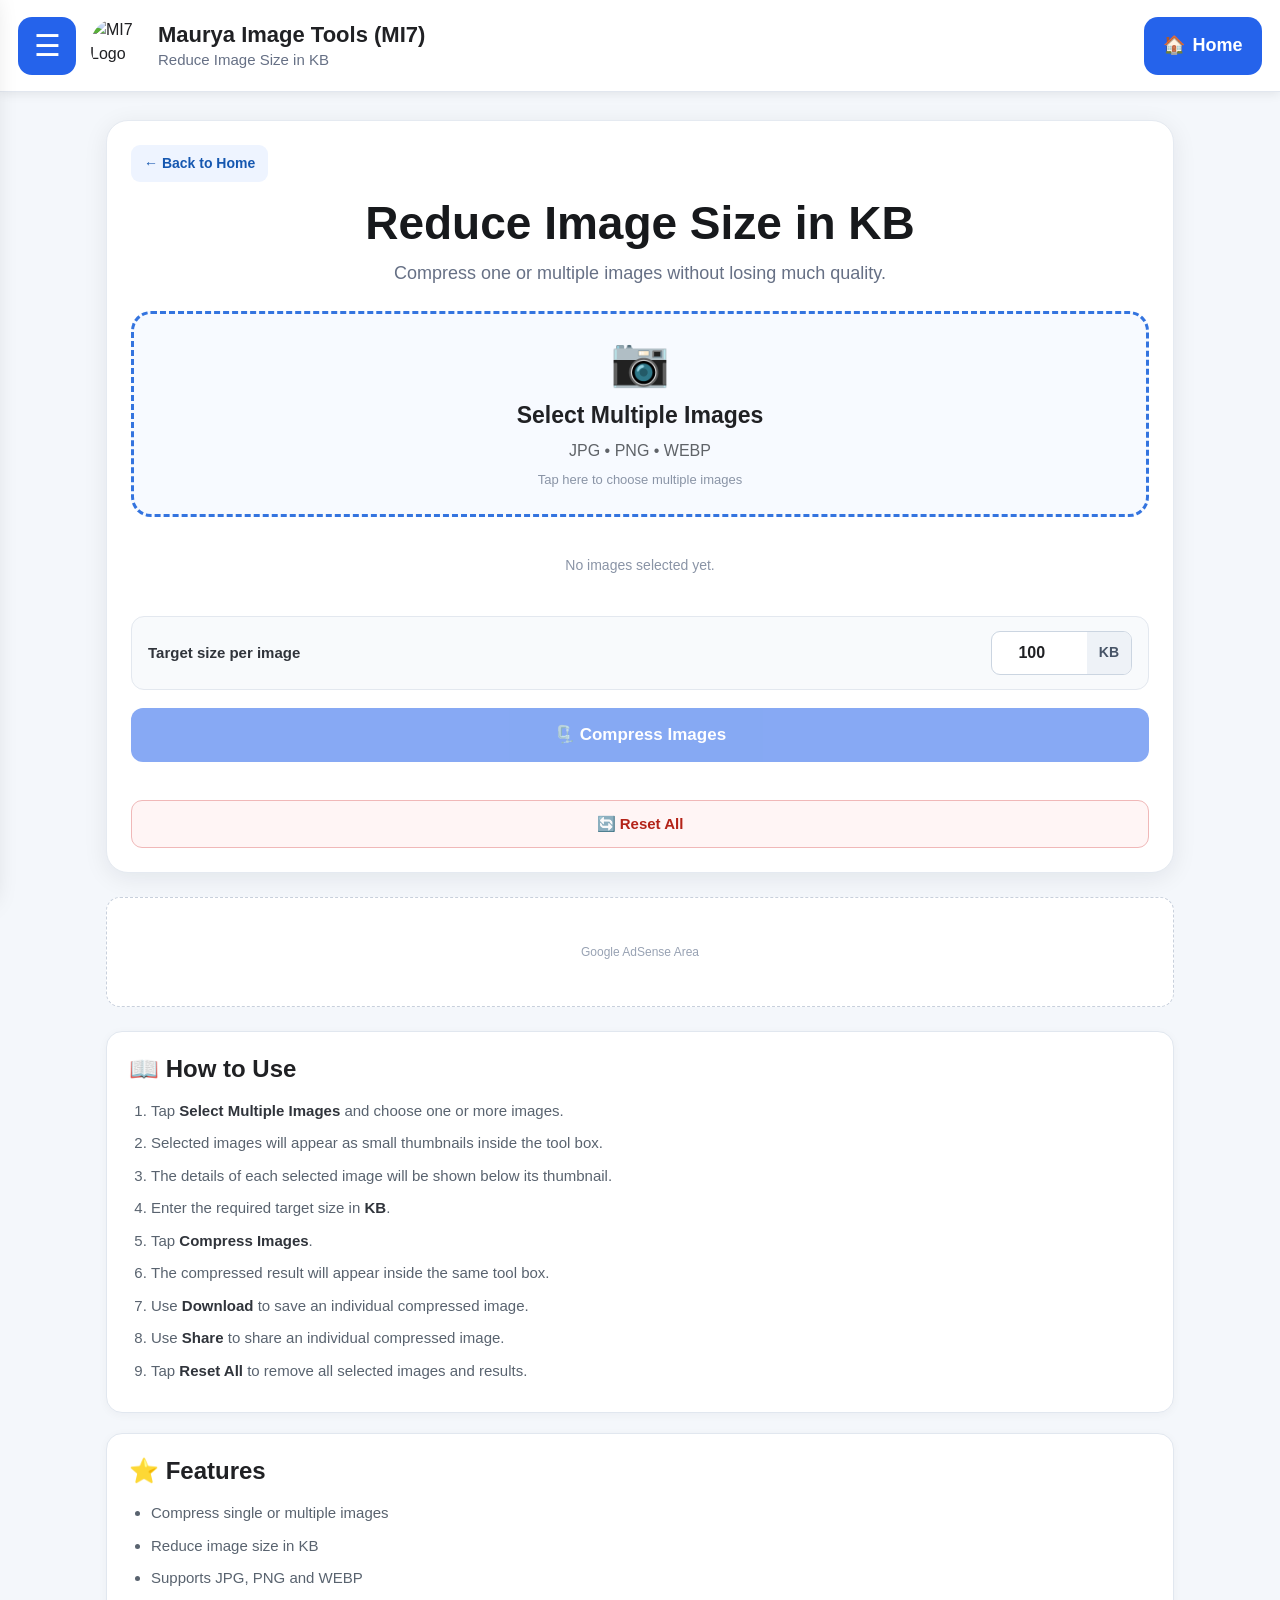
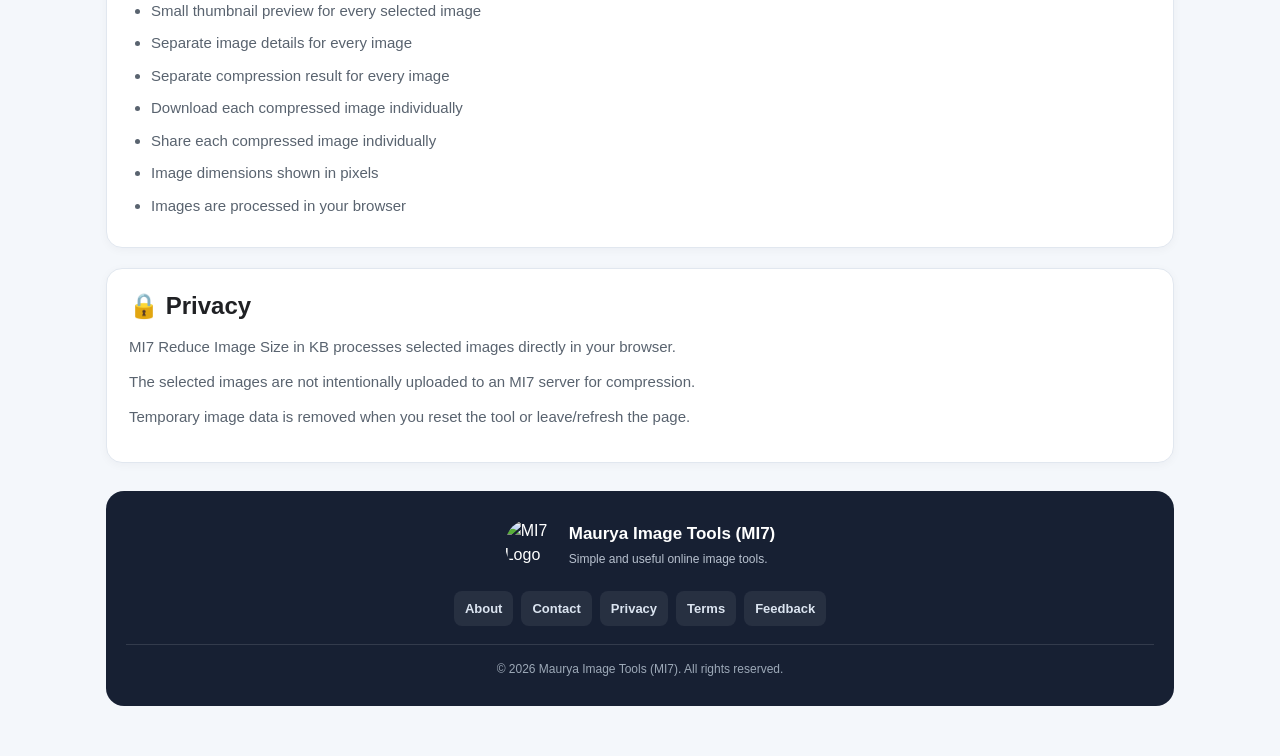
==== compress-image.html @ 83d5e071 "Update logo image source to higher resolution" ====
<!DOCTYPE html>
<html lang="en">

<head>

    <meta charset="UTF-8">

    <meta
        name="viewport"
        content="width=device-width, initial-scale=1.0"
    >

    <meta
        name="theme-color"
        content="#1565d8"
    >

    <meta
        name="description"
        content="Reduce image size in KB with Maurya Image Tools (MI7)."
    >

    <title>
        Reduce Image Size in KB | MI7 Image Tools
    </title>


    <!-- MI7 LOGO -->
    <link
        rel="icon"
        type="image/png"
        href="assets/logo/logo.512.png"
    >


    <!-- TOOL CSS -->
    <link
        rel="stylesheet"
        href="tool.css"
    >

</head>


<body>


<!-- ==========================================
     MENU OVERLAY
========================================== -->

<div
    id="overlay"
    class="mi7-overlay"
></div>



<!-- ==========================================
     HEADER
========================================== -->

<header class="mi7-header">


    <!-- MENU BUTTON -->

    <button
        id="menuBtn"
        class="mi7-menu-btn"
        type="button"
        aria-label="Open Menu"
    >
        ☰
    </button>



    <!-- MI7 LOGO + NAME -->

    <a
        href="index.html"
        class="mi7-brand"
        aria-label="MI7 Home"
    >

        <img
            src="assets/logo/logo.png"
            alt="MI7 Logo"
            class="mi7-brand-logo"
        >


        <div class="mi7-brand-text">

            <strong>
                Maurya Image Tools (MI7)
            </strong>

            <span>
                Reduce Image Size in KB
            </span>

        </div>

    </a>



    <!-- HOME BUTTON -->

    <a
        href="index.html"
        class="mi7-home-btn"
    >

        🏠
        <span>Home</span>

    </a>

</header>



<!-- ==========================================
     SIDE MENU
========================================== -->

<nav
    id="sideMenu"
    class="mi7-side-menu"
    aria-label="MI7 Tools Menu"
>


    <div class="mi7-menu-top">

        <strong>
            MI7 Tools
        </strong>


        <button
            id="closeMenu"
            type="button"
            aria-label="Close Menu"
        >

            ✕

        </button>

    </div>



    <a href="index.html">
        🏠 Home
    </a>
<a href="https://mauryahtml.github.io/maurya-QR-code-maker/">📱MI7 QR Maker</a>

    <a href="compress-image.html">
        🗜️ Reduce Image Size in KB
    </a>


    <a href="resize-image-px.html">
        📐 Resize Image in PX
    </a>


    <a href="resize-image-mm.html">
        📏 Resize Image in MM
    </a>


    <a href="resize-image-cm.html">
        📏 Resize Image in CM
    </a>


    <a href="passport-photo-maker.html">
        🪪 Passport Photo Maker
    </a>


    <a href="signature-resizer.html">
        ✍️ Signature Resizer
    </a>


    <a href="image-to-pdf.html">
        📄 Image to PDF
    </a>


    <a href="jpg-to-pdf.html">
        📄 JPG to PDF
    </a>


    <a href="pdf-to-image.html">
        🖼️ PDF to Image
    </a>


    <hr>


    <a href="about.html">
        About
    </a>


    <a href="contact.html">
        Contact
    </a>


    <a href="privacy-policy.html">
        Privacy Policy
    </a>


    <a href="terms.html">
        Terms &amp; Conditions
    </a>


    <a href="feedback.html">
        Feedback
    </a>

</nav>



<!-- ==========================================
     MAIN
========================================== -->

<main class="mi7-main">


    <!-- ======================================
         ONE AND ONLY TOOL BOX
    ======================================= -->

    <section class="mi7-tool-box">


        <!-- BACK HOME -->

        <a
            href="index.html"
            class="mi7-back"
        >

            ← Back to Home

        </a>



        <!-- TITLE -->

        <h1>
            Reduce Image Size in KB
        </h1>


        <p class="mi7-subtitle">

            Compress one or multiple images
            without losing much quality.

        </p>



        <!-- ==================================
             IMAGE SELECT BOX
        =================================== -->

        <label
            class="mi7-upload"
            for="imageInput"
        >


            <span class="mi7-upload-icon">
                📷
            </span>


            <strong>
                Select Multiple Images
            </strong>


            <span>
                JPG • PNG • WEBP
            </span>


            <small>
                Tap here to choose multiple images
            </small>



            <!-- IMPORTANT:
                 JS uses this exact ID
            -->

            <input
                id="imageInput"
                type="file"
                accept="image/jpeg,image/png,image/webp"
                multiple
            >

        </label>



        <!-- ==================================
             SMALL IMAGE THUMBNAILS
             
             1  2  3
             4  5  6
        =================================== -->

        <div
            id="imageGrid"
            class="mi7-image-grid"
        >

        </div>



        <!-- NO IMAGE MESSAGE -->

        <div
            id="emptyState"
            class="mi7-empty"
        >

            No images selected yet.

        </div>



        <!-- ==================================
             TARGET SIZE
        =================================== -->

        <div class="mi7-target-row">


            <label for="targetSize">

                Target size per image

            </label>


            <div class="mi7-target-input">


                <input
                    id="targetSize"
                    type="number"
                    min="5"
                    max="50000"
                    value="100"
                    inputmode="numeric"
                >


                <span>
                    KB
                </span>


            </div>

        </div>



        <!-- ==================================
             ONE COMPRESS BUTTON
        =================================== -->

        <button
            id="compressBtn"
            class="mi7-primary-btn"
            type="button"
        >

            🗜️ Compress Images

        </button>



        <!-- STATUS MESSAGE -->

        <div
            id="statusMessage"
            class="mi7-status"
            aria-live="polite"
        >

        </div>



        <!-- ==================================
             RESULTS
             
             Every image gets its own
             small result inside SAME
             main tool box.
        =================================== -->

        <div
            id="resultGrid"
            class="mi7-result-grid"
        >

        </div>



        <!-- ==================================
             ONE RESET BUTTON
        =================================== -->

        <button
            id="resetBtn"
            class="mi7-reset-btn"
            type="button"
        >

            🔄 Reset All

        </button>


        </section>

    <!-- ==========================================
         GOOGLE ADSENSE AREA
    =========================================== -->

    <section class="mi7-ad-section">

        <div class="mi7-ad-box">
            Google AdSense Area
        </div>

    </section>



    <!-- ==========================================
         HOW TO USE
    =========================================== -->

    <section class="mi7-info-box">

        <h2>
            📖 How to Use
        </h2>

        <ol>

            <li>
                Tap <strong>Select Multiple Images</strong>
                and choose one or more images.
            </li>

            <li>
                Selected images will appear as
                small thumbnails inside the tool box.
            </li>

            <li>
                The details of each selected image
                will be shown below its thumbnail.
            </li>

            <li>
                Enter the required target size in
                <strong>KB</strong>.
            </li>

            <li>
                Tap
                <strong>Compress Images</strong>.
            </li>

            <li>
                The compressed result will appear
                inside the same tool box.
            </li>

            <li>
                Use <strong>Download</strong> to save
                an individual compressed image.
            </li>

            <li>
                Use <strong>Share</strong> to share
                an individual compressed image.
            </li>

            <li>
                Tap <strong>Reset All</strong> to
                remove all selected images and results.
            </li>

        </ol>

    </section>



    <!-- ==========================================
         FEATURES
    =========================================== -->

    <section class="mi7-info-box">

        <h2>
            ⭐ Features
        </h2>

        <ul>

            <li>
                Compress single or multiple images
            </li>

            <li>
                Reduce image size in KB
            </li>

            <li>
                Supports JPG, PNG and WEBP
            </li>

            <li>
                Small thumbnail preview
                for every selected image
            </li>

            <li>
                Separate image details
                for every image
            </li>

            <li>
                Separate compression result
                for every image
            </li>

            <li>
                Download each compressed image
                individually
            </li>

            <li>
                Share each compressed image
                individually
            </li>

            <li>
                Image dimensions shown in pixels
            </li>

            <li>
                Images are processed in your browser
            </li>

        </ul>

    </section>



    <!-- ==========================================
         PRIVACY
    =========================================== -->

    <section class="mi7-info-box">

        <h2>
            🔒 Privacy
        </h2>

        <p>

            MI7 Reduce Image Size in KB processes
            selected images directly in your browser.

        </p>

        <p>

            The selected images are not intentionally
            uploaded to an MI7 server for compression.

        </p>

        <p>

            Temporary image data is removed when you
            reset the tool or leave/refresh the page.

        </p>

    </section>



    <!-- ==========================================
         FOOTER
    =========================================== -->

    <footer class="mi7-footer">


        <div class="mi7-footer-brand">


            <a
                href="index.html"
                class="mi7-footer-logo-link"
            >

                <img
                    src="assets/logo/logo.512.png"
                    alt="MI7 Logo"
                    class="mi7-footer-logo"
                >

            </a>


            <div>

                <strong>
                    Maurya Image Tools (MI7)
                </strong>

                <p>
                    Simple and useful online image tools.
                </p>

            </div>


        </div>



        <!-- FOOTER LINKS -->

        <nav
            class="mi7-footer-links"
            aria-label="Footer Navigation"
        >          
                 
          

            <a href="about.html">
                About
            </a>

            <a href="contact.html">
                Contact
            </a>

            <a href="privacy-policy.html">
                Privacy
            </a>

            <a href="terms.html">
                Terms
            </a>

            <a href="feedback.html">
                Feedback
            </a>

        </nav>



        <div class="mi7-footer-copy">

            © 2026 Maurya Image Tools (MI7).
            All rights reserved.

        </div>


    </footer>


</main>



<!-- ==========================================
     TOAST MESSAGE
=========================================== -->

<div
    id="toast"
    class="mi7-toast"
    role="status"
    aria-live="polite"
>
</div>



<!-- ==========================================
     JAVASCRIPT
     
     IMPORTANT:
     New JS file will be connected here.
=========================================== -->

<script
    src="compress.js"
    defer
></script>



</body>

    </html>
---- tool.css ----
/* =========================================================
   MI7 REDUCE IMAGE SIZE IN KB
   TOOL.CSS — V6 FINAL
   PART 1
========================================================= */


/* =========================================================
   GLOBAL RESET
========================================================= */

* {
    box-sizing: border-box;
    margin: 0;
    padding: 0;
}


html {
    scroll-behavior: smooth;
}


body {
    font-family:
        Arial,
        Helvetica,
        sans-serif;

    background: #f4f7fb;

    color: #202124;

    line-height: 1.5;

    min-height: 100vh;

    overflow-x: hidden;
}


button,
input {
    font: inherit;
}


button {
    cursor: pointer;
}


a {
    text-decoration: none;
    color: inherit;
}


/* =========================================================
   MI7 HEADER
========================================================= */

.mi7-header {

    width: 100%;

    min-height: 92px;

    background: #ffffff;

    display: flex;

    align-items: center;

    gap: 14px;

    padding: 12px 18px;

    border-bottom:
        1px solid #e2e7ef;

    box-shadow:
        0 2px 10px rgba(0, 0, 0, 0.08);

    position: sticky;

    top: 0;

    z-index: 1000;
}


/* =========================================================
   MENU BUTTON
========================================================= */

.mi7-menu-btn {

    width: 58px;

    height: 58px;

    flex: 0 0 58px;

    border: none;

    border-radius: 14px;

    background: #2563eb;

    color: #ffffff;

    font-size: 30px;

    line-height: 1;

    display: flex;

    align-items: center;

    justify-content: center;

    transition:
        transform 0.2s ease,
        background 0.2s ease;
}


.mi7-menu-btn:active {

    transform: scale(0.94);

}


.mi7-menu-btn:hover {

    background: #1d4ed8;

}


/* =========================================================
   BRAND
========================================================= */

.mi7-brand {

    min-width: 0;

    flex: 1;

    display: flex;

    align-items: center;

    gap: 12px;

}


.mi7-brand-logo {

    width: 56px;

    height: 56px;

    flex: 0 0 56px;

    object-fit: contain;

    border-radius: 50%;

    display: block;
}


.mi7-brand-text {

    min-width: 0;

    display: flex;

    flex-direction: column;

    justify-content: center;
}


.mi7-brand-text strong {

    font-size: 22px;

    line-height: 1.15;

    color: #202124;

    white-space: nowrap;

    overflow: hidden;

    text-overflow: ellipsis;
}


.mi7-brand-text span {

    margin-top: 4px;

    font-size: 15px;

    line-height: 1.2;

    color: #667085;

    white-space: nowrap;

    overflow: hidden;

    text-overflow: ellipsis;
}


/* =========================================================
   HOME BUTTON
========================================================= */

.mi7-home-btn {

    min-width: 118px;

    min-height: 58px;

    padding: 8px 16px;

    border-radius: 14px;

    background: #2563eb;

    color: #ffffff;

    display: flex;

    align-items: center;

    justify-content: center;

    gap: 7px;

    font-size: 18px;

    font-weight: 700;

    transition:
        background 0.2s ease,
        transform 0.2s ease;
}


.mi7-home-btn:hover {

    background: #1d4ed8;

}


.mi7-home-btn:active {

    transform: scale(0.96);

}


/* =========================================================
   SIDE MENU
========================================================= */

.mi7-side-menu {

    position: fixed;

    top: 0;

    left: 0;

    width: min(320px, 86vw);

    height: 100vh;

    background: #ffffff;

    box-shadow:
        6px 0 25px rgba(0, 0, 0, 0.18);

    z-index: 1200;

    transform: translateX(-105%);

    transition:
        transform 0.28s ease;

    overflow-y: auto;

    padding-bottom: 25px;
}


.mi7-side-menu.active {

    transform: translateX(0);

}


/* =========================================================
   MENU TOP
========================================================= */

.mi7-menu-top {

    min-height: 78px;

    padding: 16px 18px;

    background: #2563eb;

    color: #ffffff;

    display: flex;

    align-items: center;

    justify-content: space-between;

    position: sticky;

    top: 0;

    z-index: 2;
}


.mi7-menu-top strong {

    font-size: 21px;
}


.mi7-menu-top button {

    width: 42px;

    height: 42px;

    border: none;

    border-radius: 10px;

    background: rgba(255, 255, 255, 0.18);

    color: #ffffff;

    font-size: 22px;

    display: flex;

    align-items: center;

    justify-content: center;
}


/* =========================================================
   MENU LINKS
========================================================= */

.mi7-side-menu > a {

    display: flex;

    align-items: center;

    min-height: 52px;

    margin: 7px 12px;

    padding: 12px 14px;

    border-radius: 10px;

    background: #f5f7fa;

    color: #202124;

    font-size: 15px;

    font-weight: 600;

    transition:
        background 0.2s ease,
        color 0.2s ease;
}


.mi7-side-menu > a:hover {

    background: #e8f0fe;

    color: #1557b0;

}


.mi7-side-menu hr {

    border: 0;

    border-top:
        1px solid #e5e7eb;

    margin: 15px 16px;
}


/* =========================================================
   MENU OVERLAY
========================================================= */

.mi7-overlay {

    position: fixed;

    inset: 0;

    background:
        rgba(0, 0, 0, 0.45);

    opacity: 0;

    visibility: hidden;

    transition:
        opacity 0.25s ease;

    z-index: 1100;
}


.mi7-overlay.active {

    opacity: 1;

    visibility: visible;
}


/* =========================================================
   MAIN PAGE
========================================================= */

.mi7-main {

    width: 100%;

    max-width: 1100px;

    margin: 0 auto;

    padding: 28px 16px 50px;
}


/* =========================================================
   ONE MAIN TOOL BOX
========================================================= */

.mi7-tool-box {

    width: 100%;

    background: #ffffff;

    border-radius: 22px;

    padding: 24px;

    box-shadow:
        0 5px 24px rgba(15, 23, 42, 0.08);

    border:
        1px solid #e5eaf1;
}


/* =========================================================
   BACK BUTTON
========================================================= */

.mi7-back {

    display: inline-flex;

    align-items: center;

    gap: 6px;

    margin-bottom: 15px;

    padding: 8px 13px;

    border-radius: 9px;

    background: #eef4ff;

    color: #1557b0;

    font-size: 14px;

    font-weight: 700;
}


.mi7-back:hover {

    background: #dce9ff;

}


/* =========================================================
   TOOL TITLE
========================================================= */

.mi7-tool-box h1 {

    font-size: clamp(
        30px,
        5vw,
        46px
    );

    line-height: 1.15;

    text-align: center;

    color: #17191c;

    margin-bottom: 10px;
}


.mi7-subtitle {

    max-width: 680px;

    margin: 0 auto 24px;

    text-align: center;

    color: #667085;

    font-size: 18px;

    line-height: 1.5;
}


/* =========================================================
   UPLOAD BOX
========================================================= */

.mi7-upload {

    width: 100%;

    min-height: 190px;

    border:
        3px dashed #3474df;

    border-radius: 20px;

    background: #f7faff;

    display: flex;

    flex-direction: column;

    align-items: center;

    justify-content: center;

    gap: 7px;

    padding: 24px;

    text-align: center;

    cursor: pointer;

    transition:
        background 0.2s ease,
        border-color 0.2s ease;
}


.mi7-upload:hover {

    background: #eef5ff;

    border-color: #1557b0;

}


.mi7-upload-icon {

    font-size: 48px;

    line-height: 1;

    margin-bottom: 5px;
}


.mi7-upload strong {

    font-size: 23px;

    color: #202124;
}


.mi7-upload > span:not(.mi7-upload-icon) {

    color: #5f6368;

    font-size: 16px;
}


.mi7-upload small {

    color: #8a94a6;

    font-size: 13px;
}


/* HIDE REAL FILE INPUT */

.mi7-upload input[type="file"] {

    display: none;
}


/* =========================================================
   EMPTY STATE
========================================================= */

.mi7-empty {

    text-align: center;

    color: #8a94a6;

    font-size: 14px;

    padding: 18px 5px;

}


.mi7-empty.hidden {

    display: none;
}


/* =========================================================
   IMAGE GRID
========================================================= */

.mi7-image-grid {

    width: 100%;

    display: grid;

    grid-template-columns:
        repeat(3, minmax(0, 1fr));

    gap: 12px;

    margin-top: 20px;
}


/* =========================================================
   IMAGE ITEM
========================================================= */

.mi7-image-item {

    min-width: 0;

    background: #f8fafc;

    border:
        1px solid #e1e7ef;

    border-radius: 14px;

    padding: 8px;

    overflow: hidden;
}


.mi7-thumb-wrap {

    width: 100%;

    aspect-ratio: 1 / 1;

    border-radius: 10px;

    overflow: hidden;

    background: #eef1f5;

    display: flex;

    align-items: center;

    justify-content: center;
}


.mi7-thumb {

    width: 100%;

    height: 100%;

    object-fit: contain;

    display: block;
}


.mi7-image-name {

    margin-top: 7px;

    font-size: 12px;

    font-weight: 700;

    color: #30343b;

    white-space: nowrap;

    overflow: hidden;

    text-overflow: ellipsis;
}


/* =========================================================
   IMAGE DETAILS
========================================================= */

.mi7-image-details {

    margin-top: 5px;

    font-size: 11px;

    line-height: 1.45;

    color: #667085;
}


.mi7-image-details strong {

    color: #30343b;
}


/* =========================================================
   IMAGE REMOVE BUTTON
========================================================= */

.mi7-remove-image {

    width: 100%;

    margin-top: 7px;

    padding: 6px;

    border: none;

    border-radius: 8px;

    background: #fee2e2;

    color: #b42318;

    font-size: 12px;

    font-weight: 700;
}


.mi7-remove-image:hover {

    background: #fecaca;

   }

/* =========================================================
   MI7 REDUCE IMAGE SIZE IN KB
   TOOL.CSS — V6 FINAL
   PART 2
========================================================= */


/* =========================================================
   TARGET SIZE
========================================================= */

.mi7-target-row {

    width: 100%;

    margin-top: 22px;

    display: flex;

    align-items: center;

    justify-content: space-between;

    gap: 15px;

    padding: 14px 16px;

    border: 1px solid #e3e8ef;

    border-radius: 13px;

    background: #f8fafc;
}


.mi7-target-row label {

    font-size: 15px;

    font-weight: 700;

    color: #30343b;
}


.mi7-target-input {

    display: flex;

    align-items: center;

    overflow: hidden;

    border: 1px solid #cbd5e1;

    border-radius: 9px;

    background: #ffffff;
}


.mi7-target-input input {

    width: 95px;

    height: 42px;

    padding: 8px 10px;

    border: none;

    outline: none;

    text-align: center;

    font-weight: 700;

    color: #202124;

    background: transparent;
}


.mi7-target-input span {

    padding: 0 12px;

    height: 42px;

    display: flex;

    align-items: center;

    background: #eef2f7;

    color: #475467;

    font-size: 14px;

    font-weight: 700;
}


/* =========================================================
   ONE COMPRESS BUTTON
========================================================= */

.mi7-primary-btn {

    width: 100%;

    min-height: 54px;

    margin-top: 18px;

    padding: 12px 18px;

    border: none;

    border-radius: 12px;

    background: #2563eb;

    color: #ffffff;

    font-size: 17px;

    font-weight: 800;

    display: flex;

    align-items: center;

    justify-content: center;

    gap: 8px;

    box-shadow:
        0 4px 12px rgba(37, 99, 235, 0.22);

    transition:
        background 0.2s ease,
        transform 0.15s ease;
}


.mi7-primary-btn:hover {

    background: #1d4ed8;

}


.mi7-primary-btn:active {

    transform: scale(0.985);

}


.mi7-primary-btn:disabled {

    opacity: 0.55;

    cursor: not-allowed;

    box-shadow: none;
}


/* =========================================================
   STATUS MESSAGE
========================================================= */

.mi7-status {

    width: 100%;

    min-height: 0;

    margin-top: 12px;

    text-align: center;

    font-size: 14px;

    font-weight: 700;

    color: #475467;
}


.mi7-status.success {

    padding: 10px 12px;

    border-radius: 10px;

    background: #ecfdf3;

    color: #067647;
}


.mi7-status.error {

    padding: 10px 12px;

    border-radius: 10px;

    background: #fef3f2;

    color: #b42318;
}


.mi7-status.loading {

    padding: 10px 12px;

    border-radius: 10px;

    background: #eff6ff;

    color: #175cd3;
}


/* =========================================================
   RESULT GRID
========================================================= */

.mi7-result-grid {

    width: 100%;

    display: grid;

    grid-template-columns:
        repeat(3, minmax(0, 1fr));

    gap: 12px;

    margin-top: 18px;
}


/* =========================================================
   RESULT ITEM
========================================================= */

.mi7-result-item {

    min-width: 0;

    padding: 9px;

    border:
        1px solid #dce3ec;

    border-radius: 14px;

    background: #ffffff;

    box-shadow:
        0 2px 8px rgba(15, 23, 42, 0.05);
}


/* =========================================================
   RESULT PREVIEW
========================================================= */

.mi7-result-preview {

    width: 100%;

    aspect-ratio: 1 / 1;

    overflow: hidden;

    border-radius: 10px;

    background: #f1f3f6;

    display: flex;

    align-items: center;

    justify-content: center;
}


.mi7-result-preview img {

    width: 100%;

    height: 100%;

    object-fit: contain;

    display: block;
}


/* =========================================================
   RESULT FILE NAME
========================================================= */

.mi7-result-name {

    margin-top: 7px;

    font-size: 12px;

    font-weight: 700;

    color: #30343b;

    white-space: nowrap;

    overflow: hidden;

    text-overflow: ellipsis;
}


/* =========================================================
   RESULT DETAILS
========================================================= */

.mi7-result-details {

    margin-top: 6px;

    padding: 7px;

    border-radius: 8px;

    background: #f8fafc;

    font-size: 11px;

    line-height: 1.55;

    color: #667085;
}


.mi7-result-details strong {

    color: #1f2937;
}


/* =========================================================
   RESULT SAVED BADGE
========================================================= */

.mi7-saved {

    display: inline-flex;

    margin-top: 7px;

    padding: 4px 7px;

    border-radius: 999px;

    background: #dcfce7;

    color: #166534;

    font-size: 10px;

    font-weight: 800;
}


/* =========================================================
   RESULT ACTIONS
========================================================= */

.mi7-result-actions {

    display: grid;

    grid-template-columns:
        1fr 1fr;

    gap: 7px;

    margin-top: 9px;
}


.mi7-download-btn,
.mi7-share-btn {

    min-height: 38px;

    padding: 7px 5px;

    border: none;

    border-radius: 8px;

    font-size: 12px;

    font-weight: 800;

    display: flex;

    align-items: center;

    justify-content: center;

    gap: 4px;
}


.mi7-download-btn {

    background: #2563eb;

    color: #ffffff;
}


.mi7-download-btn:hover {

    background: #1d4ed8;

}


.mi7-share-btn {

    background: #e8f0fe;

    color: #1557b0;
}


.mi7-share-btn:hover {

    background: #d9e6ff;

}


/* =========================================================
   RESET ALL
========================================================= */

.mi7-reset-btn {

    width: 100%;

    min-height: 48px;

    margin-top: 20px;

    padding: 10px 16px;

    border:
        1px solid #f0b8b8;

    border-radius: 11px;

    background: #fff5f5;

    color: #b42318;

    font-size: 15px;

    font-weight: 800;

    display: flex;

    align-items: center;

    justify-content: center;

    gap: 7px;

    transition:
        background 0.2s ease,
        transform 0.15s ease;
}


.mi7-reset-btn:hover {

    background: #fee4e2;

}


.mi7-reset-btn:active {

    transform: scale(0.985);

}


/* =========================================================
   ADS SECTION
========================================================= */

.mi7-ad-section {

    width: 100%;

    margin-top: 24px;

    margin-bottom: 24px;
}


.mi7-ad-box {

    width: 100%;

    min-height: 110px;

    border:
        1px dashed #c8d0dc;

    border-radius: 14px;

    background: #ffffff;

    display: flex;

    align-items: center;

    justify-content: center;

    color: #98a2b3;

    font-size: 12px;

    text-align: center;
}


/* =========================================================
   INFO BOXES
========================================================= */

.mi7-info-box {

    width: 100%;

    margin-top: 20px;

    padding: 22px;

    border:
        1px solid #e1e7ef;

    border-radius: 16px;

    background: #ffffff;

    box-shadow:
        0 2px 10px rgba(15, 23, 42, 0.04);
}


.mi7-info-box h2 {

    margin-bottom: 14px;

    font-size: 24px;

    line-height: 1.25;

    color: #202124;
}


.mi7-info-box p {

    margin-bottom: 10px;

    color: #59636f;

    font-size: 15px;

    line-height: 1.65;
}


.mi7-info-box ol,
.mi7-info-box ul {

    padding-left: 22px;

    color: #59636f;

    font-size: 15px;

    line-height: 1.7;
}


.mi7-info-box li {

    margin-bottom: 7px;
}


.mi7-info-box strong {

    color: #30343b;
}


/* =========================================================
   FOOTER
========================================================= */

.mi7-footer {

    width: 100%;

    margin-top: 28px;

    padding: 28px 20px;

    border-radius: 18px;

    background: #172033;

    color: #ffffff;

    text-align: center;
}


/* =========================================================
   FOOTER BRAND
========================================================= */

.mi7-footer-brand {

    display: flex;

    align-items: center;

    justify-content: center;

    gap: 12px;

    text-align: left;
}


.mi7-footer-logo {

    width: 52px;

    height: 52px;

    object-fit: contain;

    border-radius: 50%;

    display: block;
}


.mi7-footer-brand strong {

    font-size: 17px;
}


.mi7-footer-brand p {

    margin-top: 3px;

    color: #b8c1cf;

    font-size: 12px;
}


/* =========================================================
   FOOTER LINKS
========================================================= */

.mi7-footer-links {

    margin-top: 20px;

    display: flex;

    flex-wrap: wrap;

    align-items: center;

    justify-content: center;

    gap: 8px;
}


.mi7-footer-links a {

    padding: 8px 11px;

    border-radius: 8px;

    color: #dbe4f0;

    background: rgba(
        255,
        255,
        255,
        0.07
    );

    font-size: 13px;

    font-weight: 600;
}


.mi7-footer-links a:hover {

    background: rgba(
        255,
        255,
        255,
        0.14
    );

    color: #ffffff;
}


/* =========================================================
   COPYRIGHT
========================================================= */

.mi7-footer-copy {

    margin-top: 18px;

    padding-top: 15px;

    border-top:
        1px solid rgba(
            255,
            255,
            255,
            0.12
        );

    color: #9da9b8;

    font-size: 12px;
}


/* =========================================================
   TOAST
========================================================= */

.mi7-toast {

    position: fixed;

    left: 50%;

    bottom: 22px;

    z-index: 3000;

    max-width: min(
        90vw,
        420px
    );

    padding: 11px 16px;

    border-radius: 10px;

    background: #172033;

    color: #ffffff;

    font-size: 14px;

    font-weight: 700;

    text-align: center;

    box-shadow:
        0 8px 25px rgba(
            0,
            0,
            0,
            0.22
        );

    opacity: 0;

    visibility: hidden;

    transform:
        translate(-50%, 15px);

    transition:
        opacity 0.2s ease,
        transform 0.2s ease,
        visibility 0.2s ease;
}


.mi7-toast.show {

    opacity: 1;

    visibility: visible;

    transform:
        translate(-50%, 0);

}


/* =========================================================
   MOBILE — 768px
========================================================= */

@media (max-width: 768px) {


    .mi7-header {

        min-height: 76px;

        padding: 9px 10px;

        gap: 9px;

    }


    .mi7-menu-btn {

        width: 48px;

        height: 48px;

        flex-basis: 48px;

        border-radius: 11px;

        font-size: 25px;

    }


    .mi7-brand {

        gap: 8px;

    }


    .mi7-brand-logo {

        width: 44px;

        height: 44px;

        flex-basis: 44px;

    }


    .mi7-brand-text strong {

        font-size: 15px;

    }


    .mi7-brand-text span {

        font-size: 11px;

    }


    .mi7-home-btn {

        min-width: 48px;

        width: 48px;

        min-height: 48px;

        padding: 0;

        border-radius: 11px;

        font-size: 20px;

    }


    .mi7-home-btn span {

        display: none;

    }


    .mi7-main {

        padding:
            16px 10px 35px;

    }


    .mi7-tool-box {

        padding: 16px;

        border-radius: 17px;

    }


    .mi7-tool-box h1 {

        font-size: 28px;

    }


    .mi7-subtitle {

        font-size: 14px;

        margin-bottom: 18px;

    }


    .mi7-upload {

        min-height: 155px;

        padding: 18px;

    }


    .mi7-upload-icon {

        font-size: 38px;

    }


    .mi7-upload strong {

        font-size: 18px;

    }


    .mi7-image-grid {

        gap: 8px;

    }


    .mi7-result-grid {

        gap: 8px;

    }


    .mi7-target-row {

        flex-direction: column;

        align-items: stretch;

    }


    .mi7-target-input {

        width: 100%;

    }


    .mi7-target-input input {

        width: 100%;

        flex: 1;

    }


    .mi7-info-box {

        padding: 17px;

    }


    .mi7-info-box h2 {

        font-size: 21px;

    }


    .mi7-footer {

        padding: 23px 14px;

        border-radius: 14px;

    }

}


/* =========================================================
   SMALL MOBILE — 480px
========================================================= */

@media (max-width: 480px) {


    .mi7-brand-text span {

        display: none;

    }


    .mi7-brand-text strong {

        font-size: 14px;

    }


    .mi7-image-grid {

        grid-template-columns:
            repeat(3, minmax(0, 1fr));

    }


    .mi7-result-grid {

        grid-template-columns:
            repeat(2, minmax(0, 1fr));

    }


    .mi7-image-name {

        font-size: 10px;

    }


    .mi7-image-details {

        font-size: 9px;

    }


    .mi7-result-name {

        font-size: 10px;

    }


    .mi7-result-details {

        font-size: 9px;

    }


    .mi7-download-btn,
    .mi7-share-btn {

        font-size: 10px;

        min-height: 34px;

    }


    .mi7-primary-btn {

        font-size: 15px;

    }

}


/* =========================================================
   END TOOL.CSS PART 2
========================================================= */
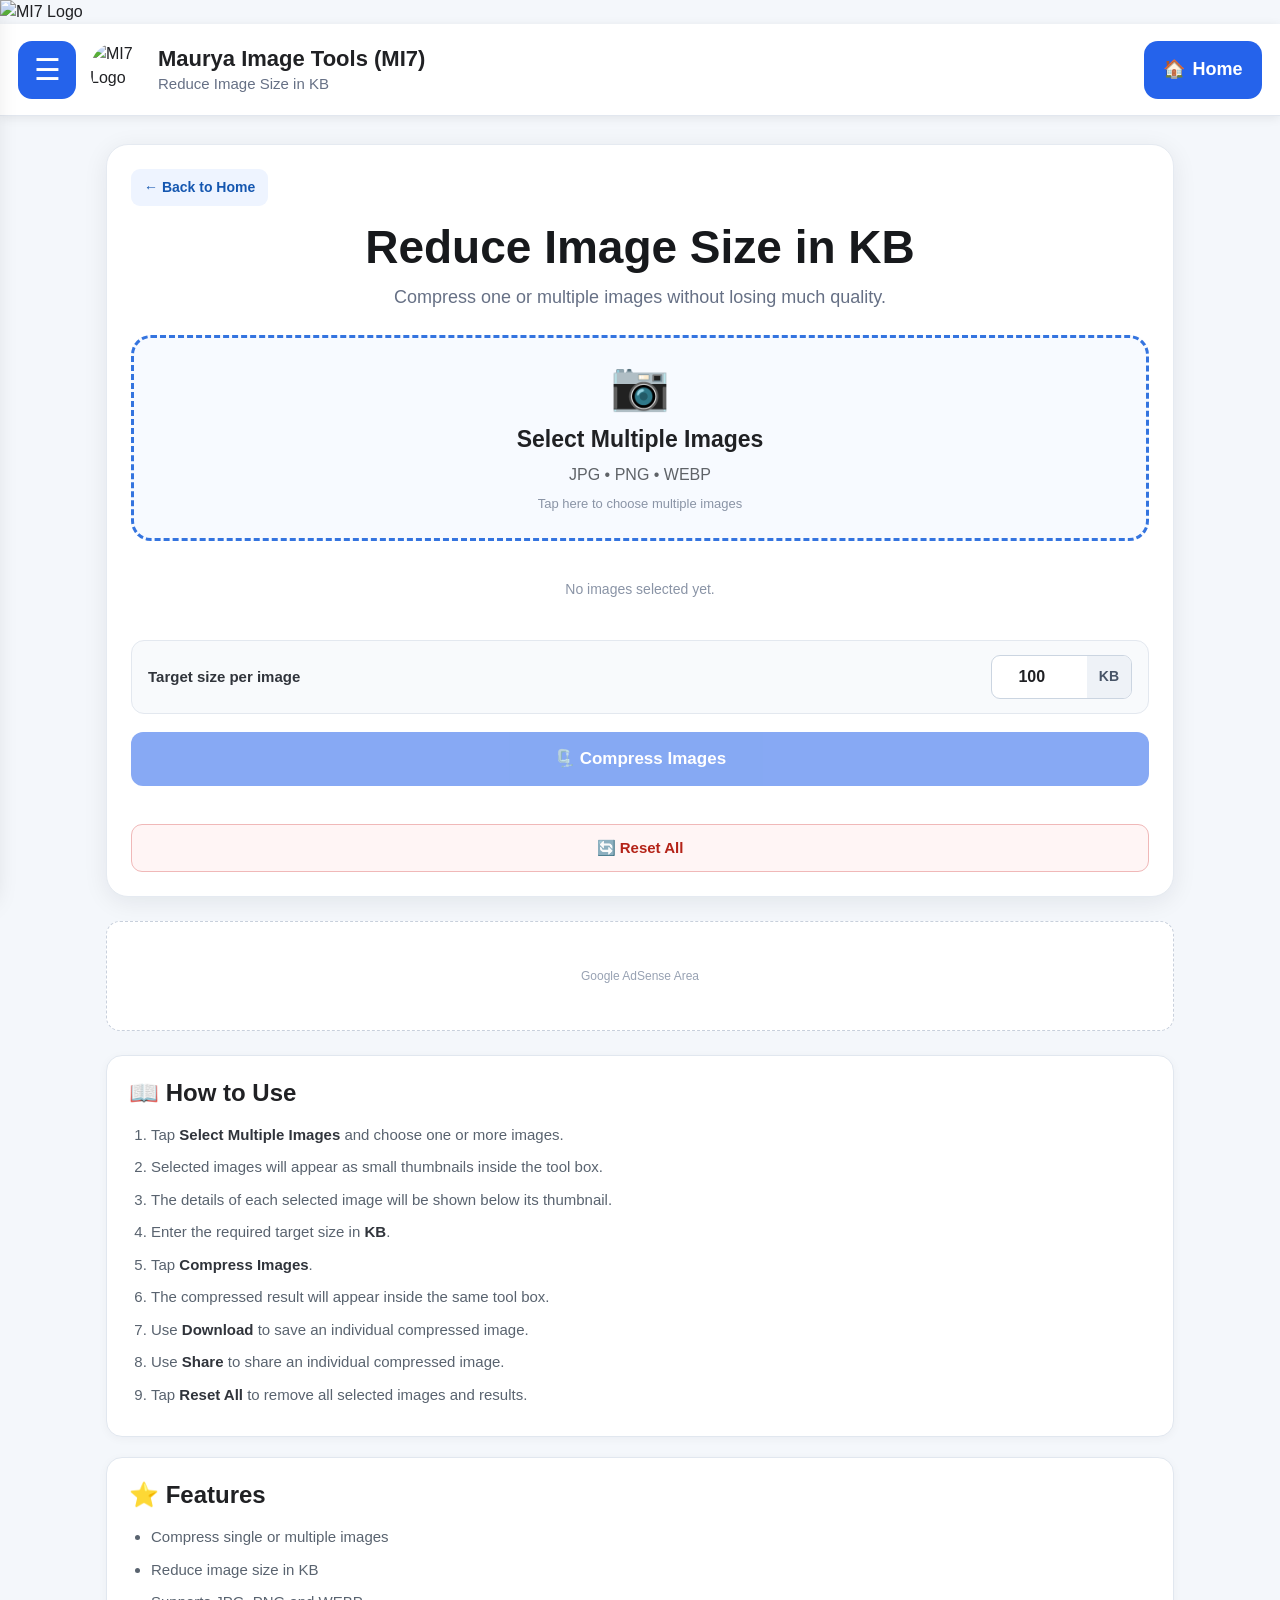
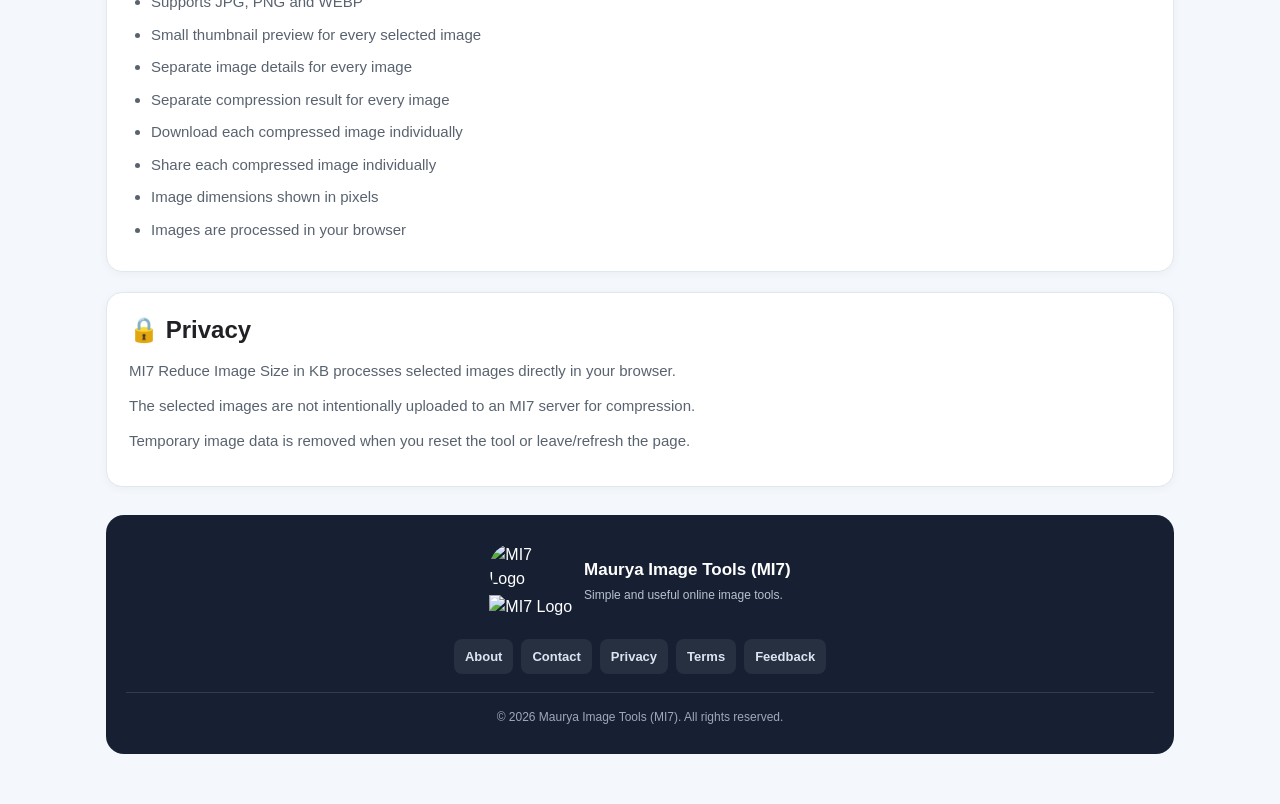
==== commit 9e49d93e: "Replace logo link with image tag in HTML" ====
--- a/compress-image.html
+++ b/compress-image.html
@@ -31,7 +31,7 @@
         type="image/png"
         href="assets/logo/logo.512.png"
     >
-
+<img src="assets/logo.512.png" alt="MI7 Logo">
 
     <!-- TOOL CSS -->
     <link
@@ -649,7 +649,7 @@
                     alt="MI7 Logo"
                     class="mi7-footer-logo"
                 >
-
+<img src="assets/logo-512.png" alt="MI7 Logo">
             </a>
 
 
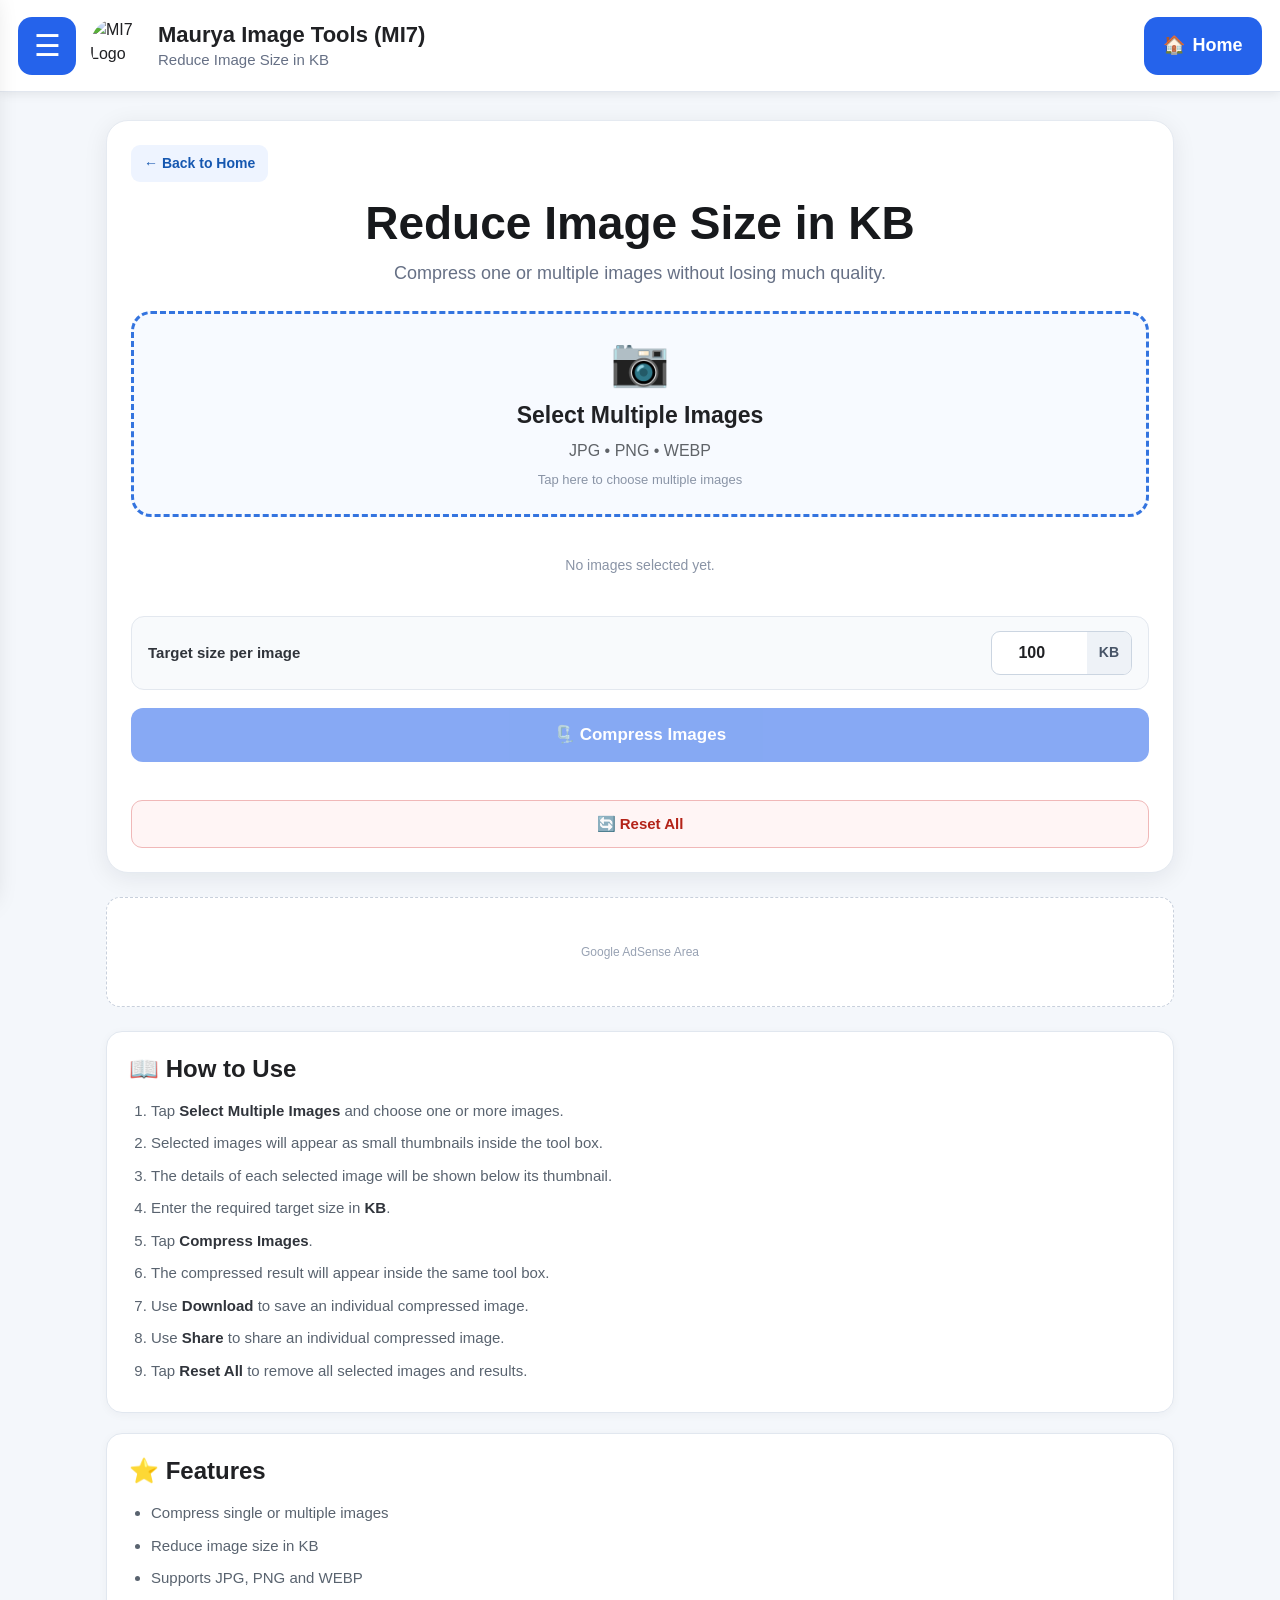
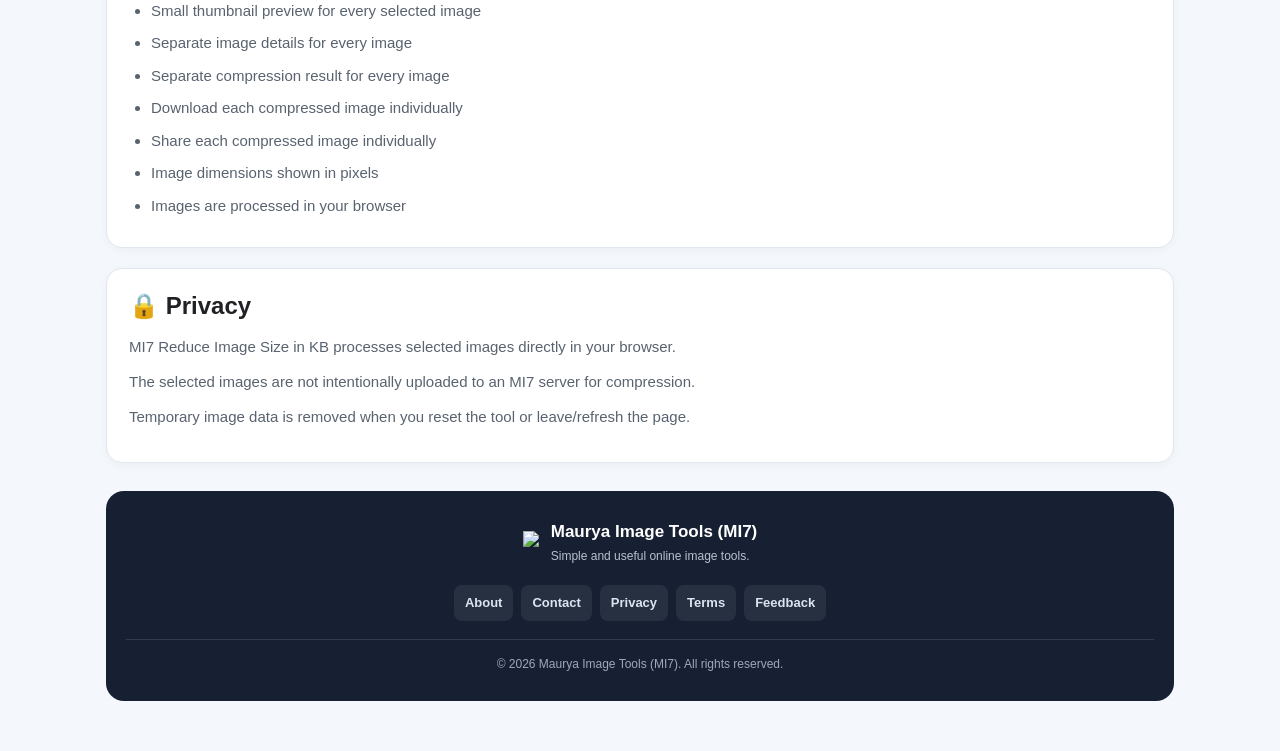
==== commit 3146e084: "Fix image type and update logo references Updated logo image references in the HTML file." ====
--- a/compress-image.html
+++ b/compress-image.html
@@ -28,10 +28,10 @@
     <!-- MI7 LOGO -->
     <link
         rel="icon"
-        type="image/png"
+        type="png"
         href="assets/logo/logo.512.png"
     >
-<img src="assets/logo.512.png" alt="MI7 Logo">
+
 
     <!-- TOOL CSS -->
     <link
@@ -642,14 +642,8 @@
             <a
                 href="index.html"
                 class="mi7-footer-logo-link"
-            >
-
-                <img
-                    src="assets/logo/logo.512.png"
-                    alt="MI7 Logo"
-                    class="mi7-footer-logo"
-                >
-<img src="assets/logo-512.png" alt="MI7 Logo">
+          >                             
+<img src="assets/logo-512.png">
             </a>
 
 
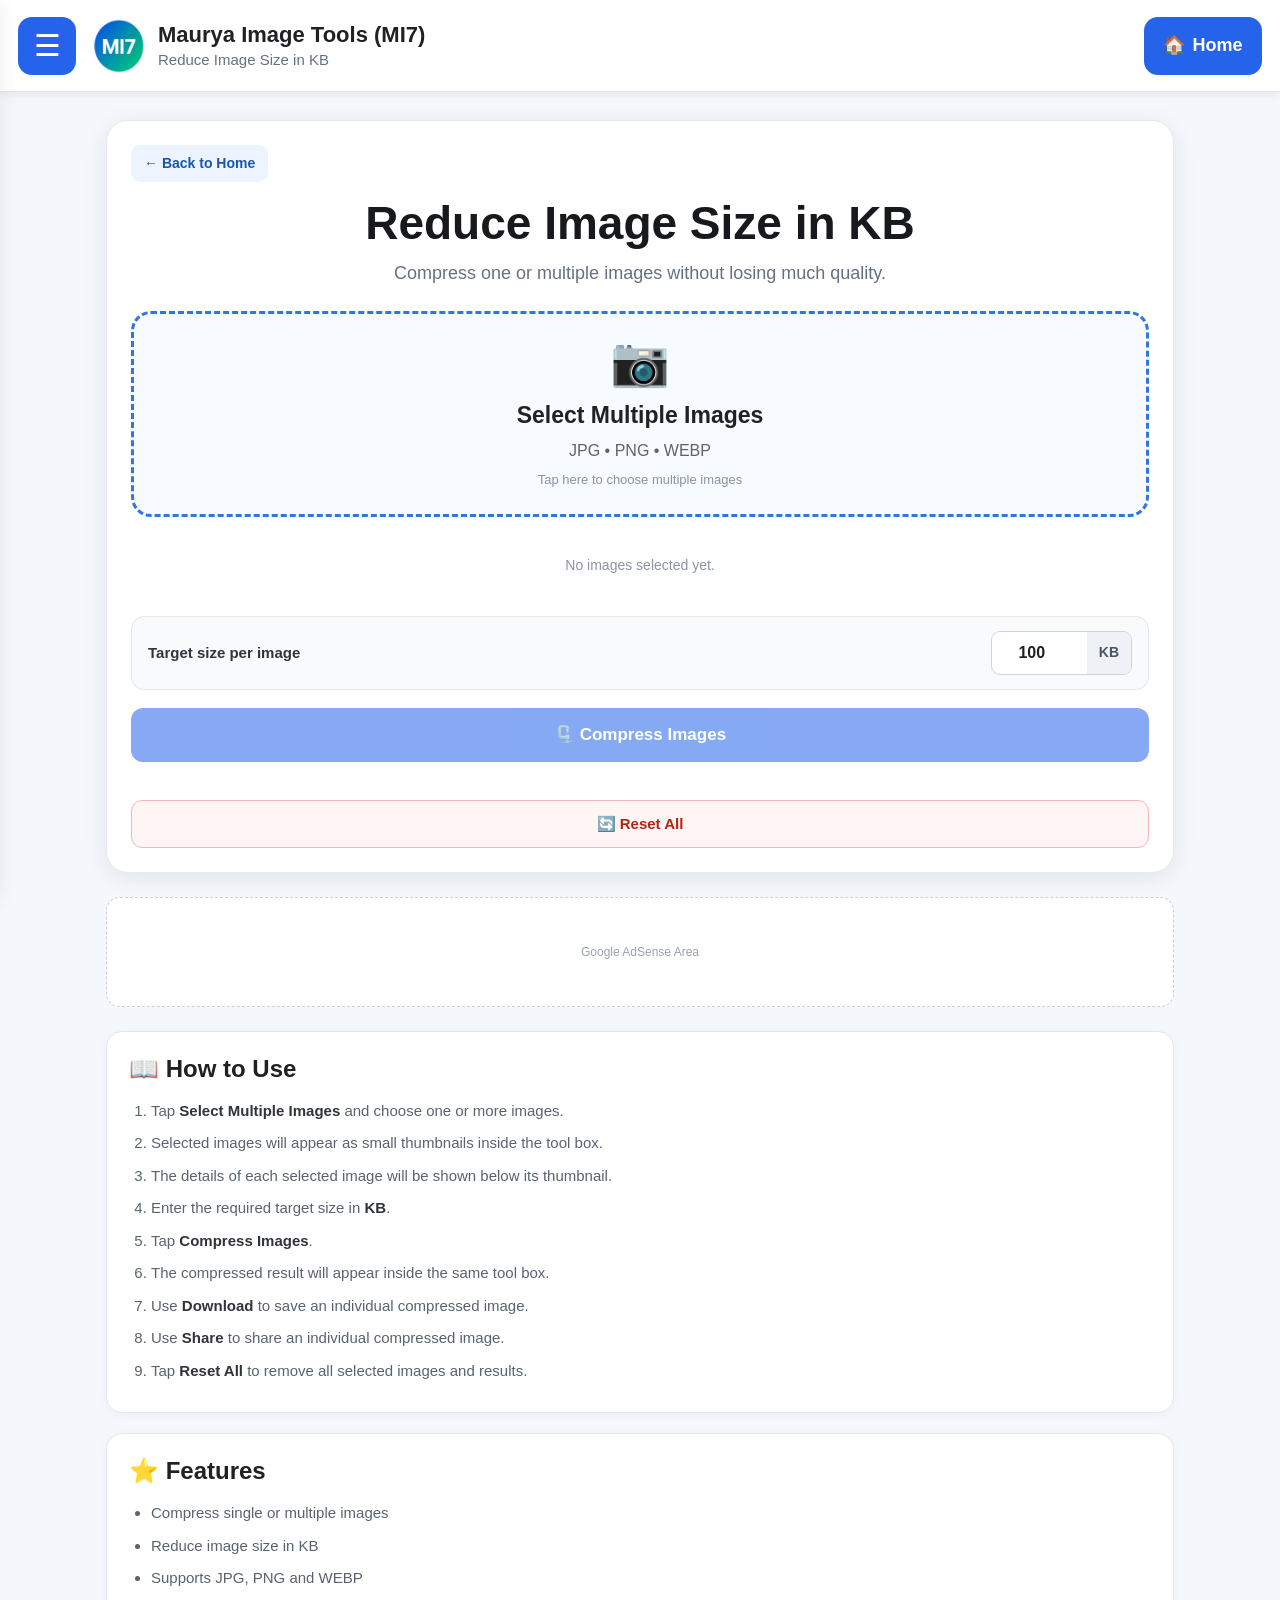
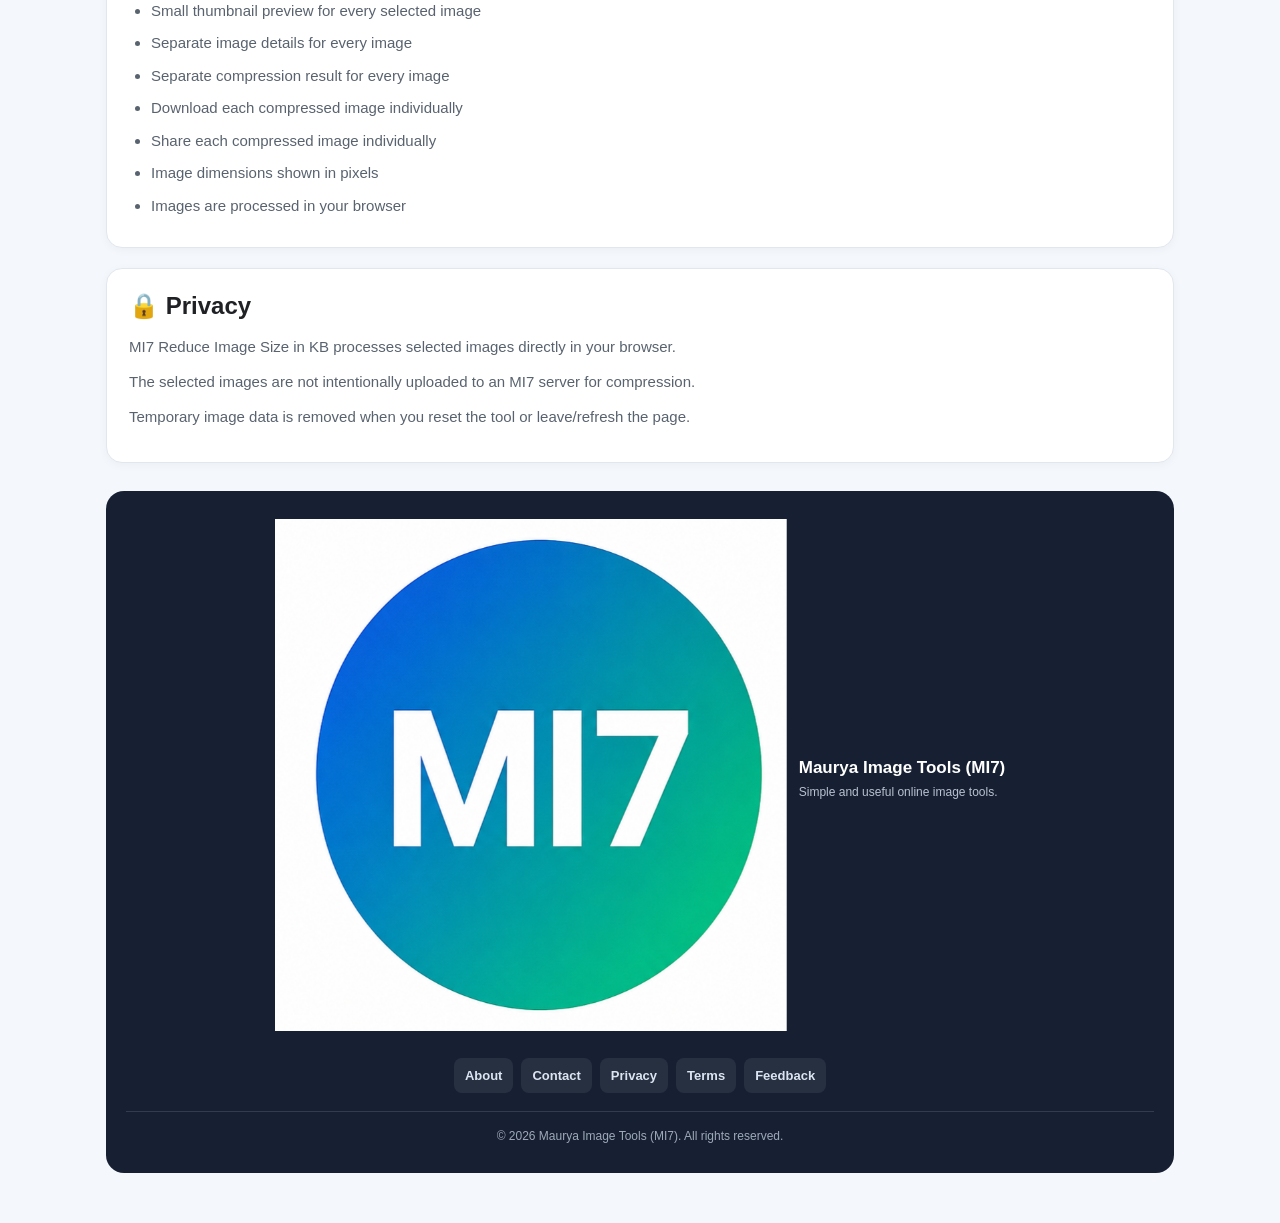
==== commit 146b5e4c: "Update logo image paths in compress-image.html" ====
--- a/compress-image.html
+++ b/compress-image.html
@@ -29,7 +29,7 @@
     <link
         rel="icon"
         type="png"
-        href="assets/logo/logo.512.png"
+        href="logo.512.png"
     >
 
 
@@ -85,7 +85,7 @@
     >
 
         <img
-            src="assets/logo/logo.png"
+            src="logo.512.png"
             alt="MI7 Logo"
             class="mi7-brand-logo"
         >
@@ -643,7 +643,7 @@
                 href="index.html"
                 class="mi7-footer-logo-link"
           >                             
-<img src="assets/logo-512.png">
+<img src="logo.512.png">
             </a>
 
 
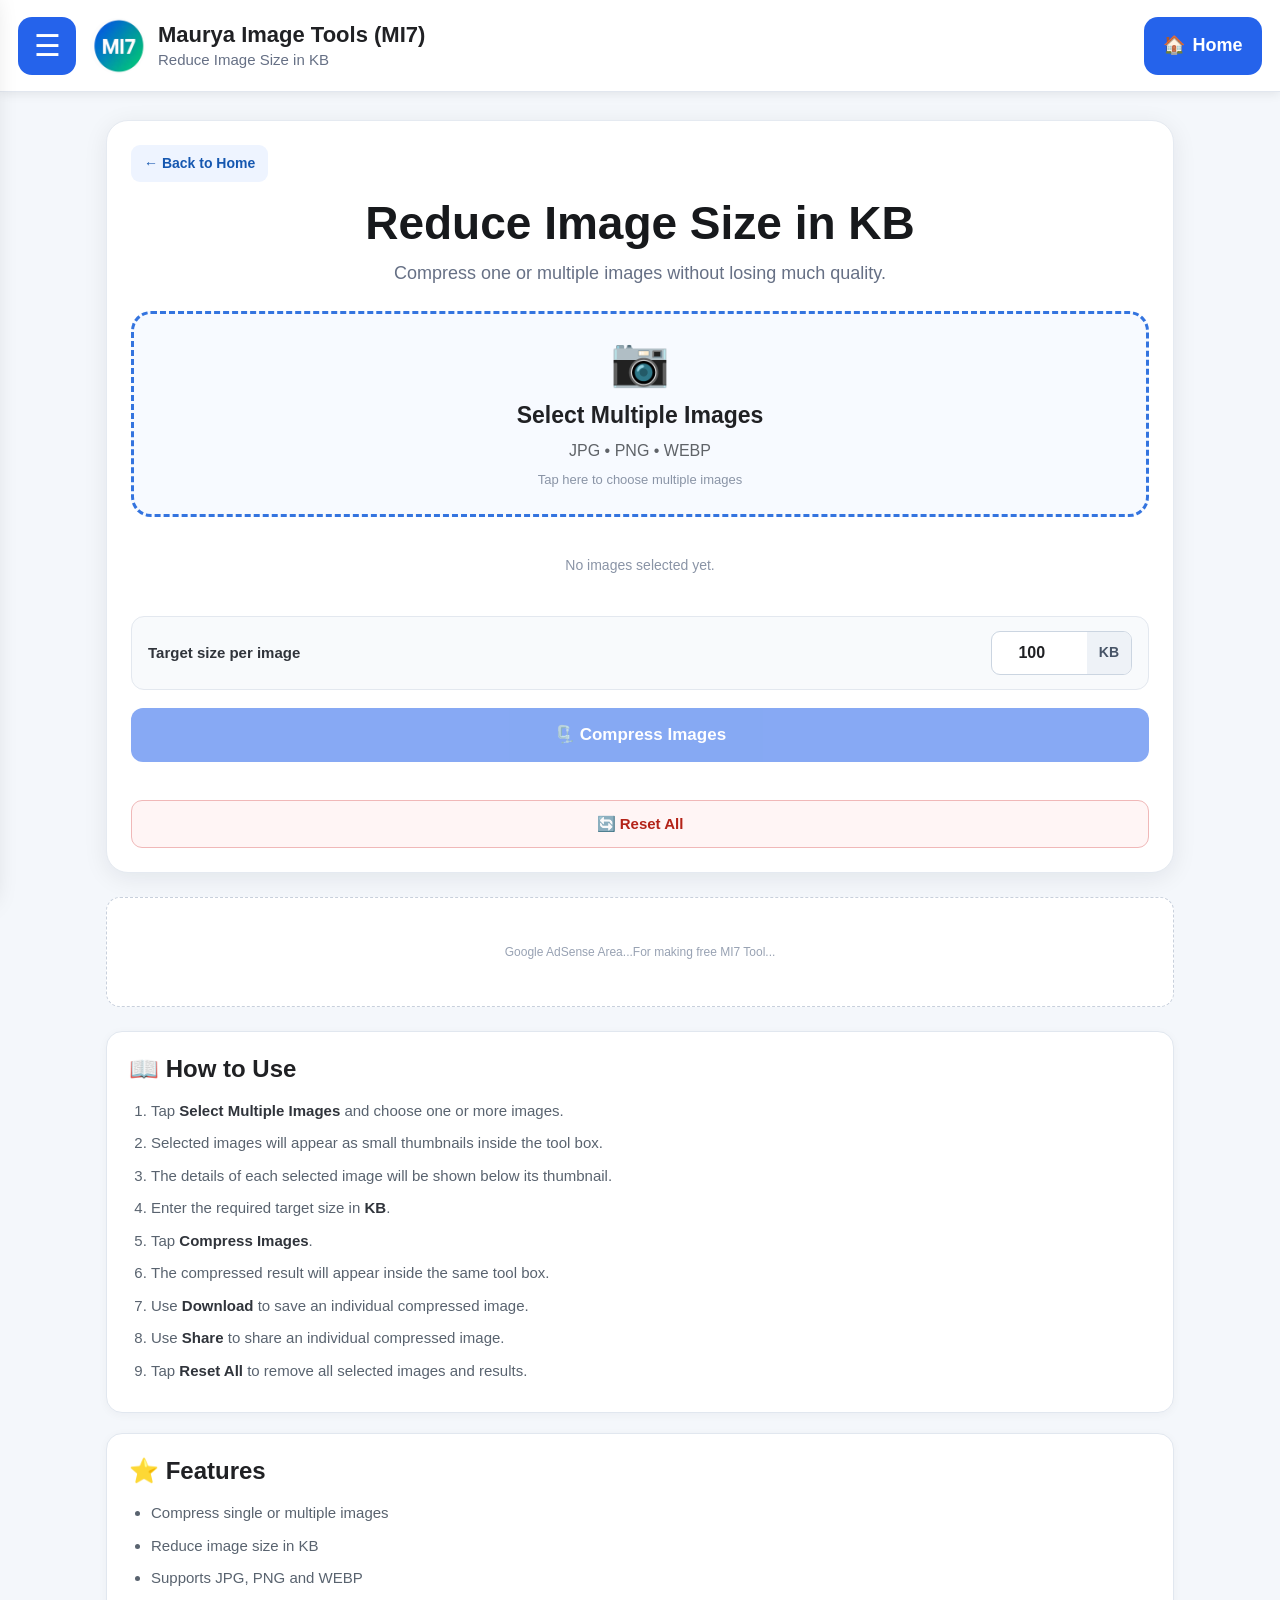
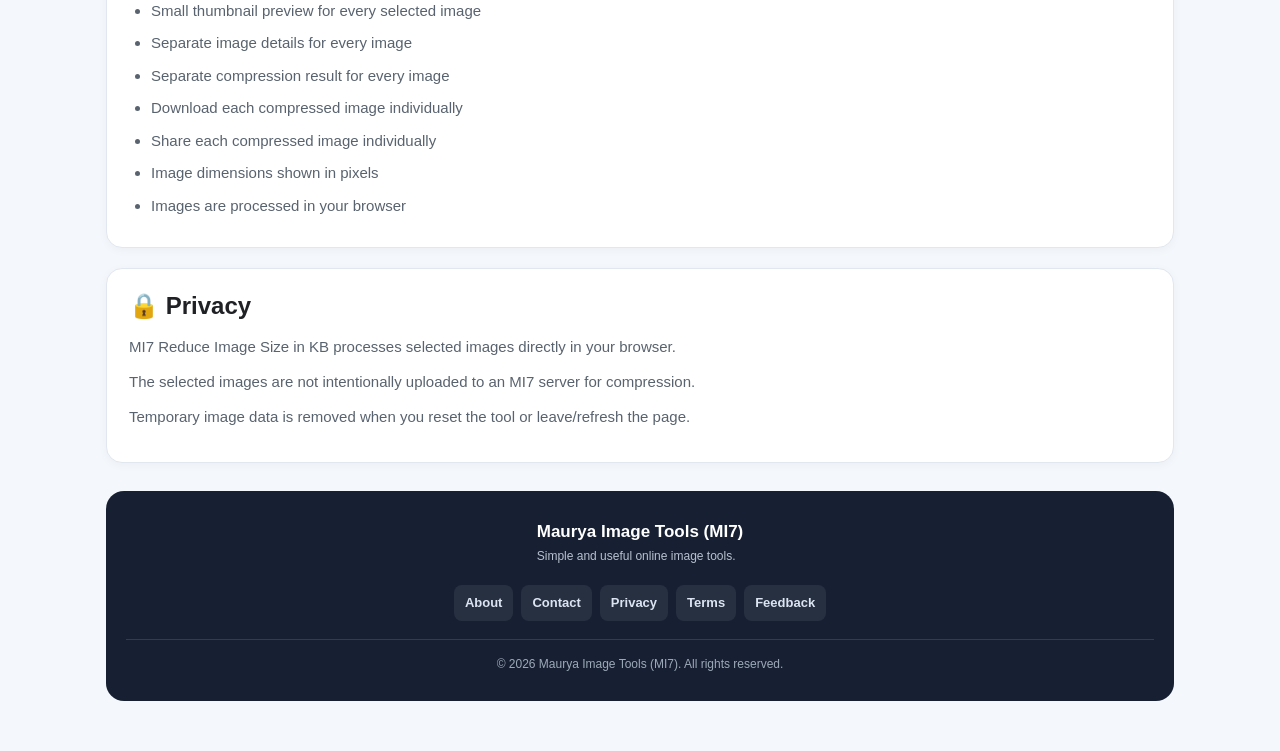
==== commit c21ef12a: "Modify AdSense text and clean up footer Updated Google AdSense area text and removed footer logo lin" ====
--- a/compress-image.html
+++ b/compress-image.html
@@ -461,7 +461,7 @@
     <section class="mi7-ad-section">
 
         <div class="mi7-ad-box">
-            Google AdSense Area
+            Google AdSense Area...For making free MI7 Tool...
         </div>
 
     </section>
@@ -637,16 +637,7 @@
 
 
         <div class="mi7-footer-brand">
-
-
-            <a
-                href="index.html"
-                class="mi7-footer-logo-link"
-          >                             
-<img src="logo.512.png">
-            </a>
-
-
+           
             <div>
 
                 <strong>
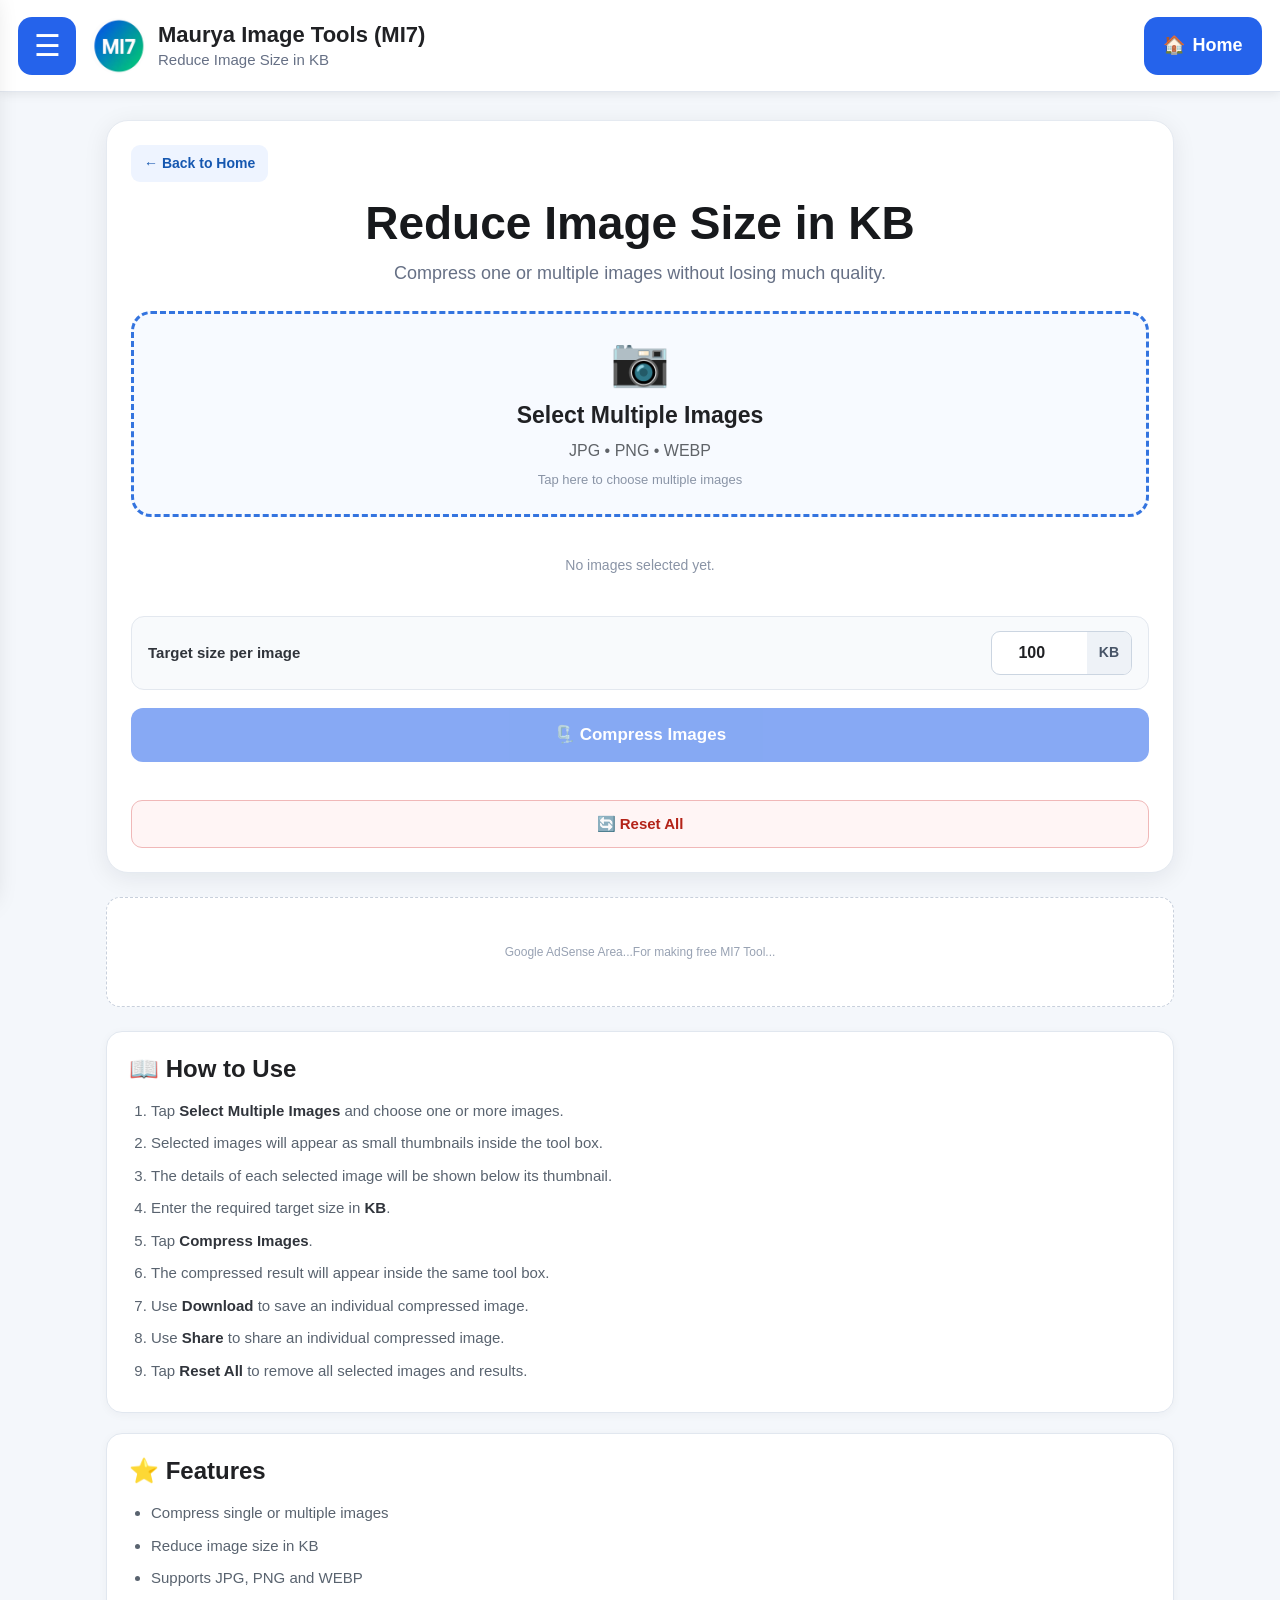
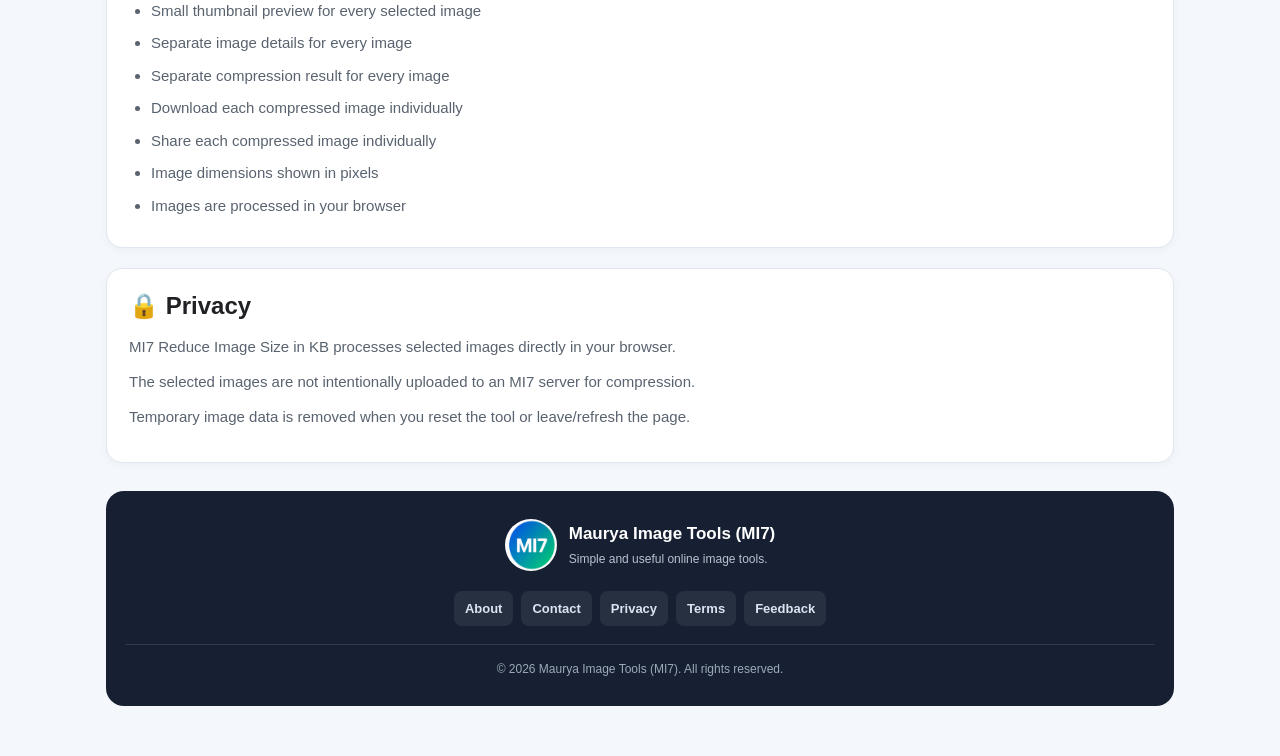
==== commit 465f8c98: "Add logo link to footer in compress-image.html" ====
--- a/compress-image.html
+++ b/compress-image.html
@@ -638,6 +638,18 @@
 
         <div class="mi7-footer-brand">
            
+            <a
+                href="index.html"
+                class="mi7-footer-logo-link"
+            >
+
+                <img
+                    src="logo.512.png"
+                    alt="MI7 Logo"
+                    class="mi7-footer-logo"
+                >
+
+            </a>
             <div>
 
                 <strong>
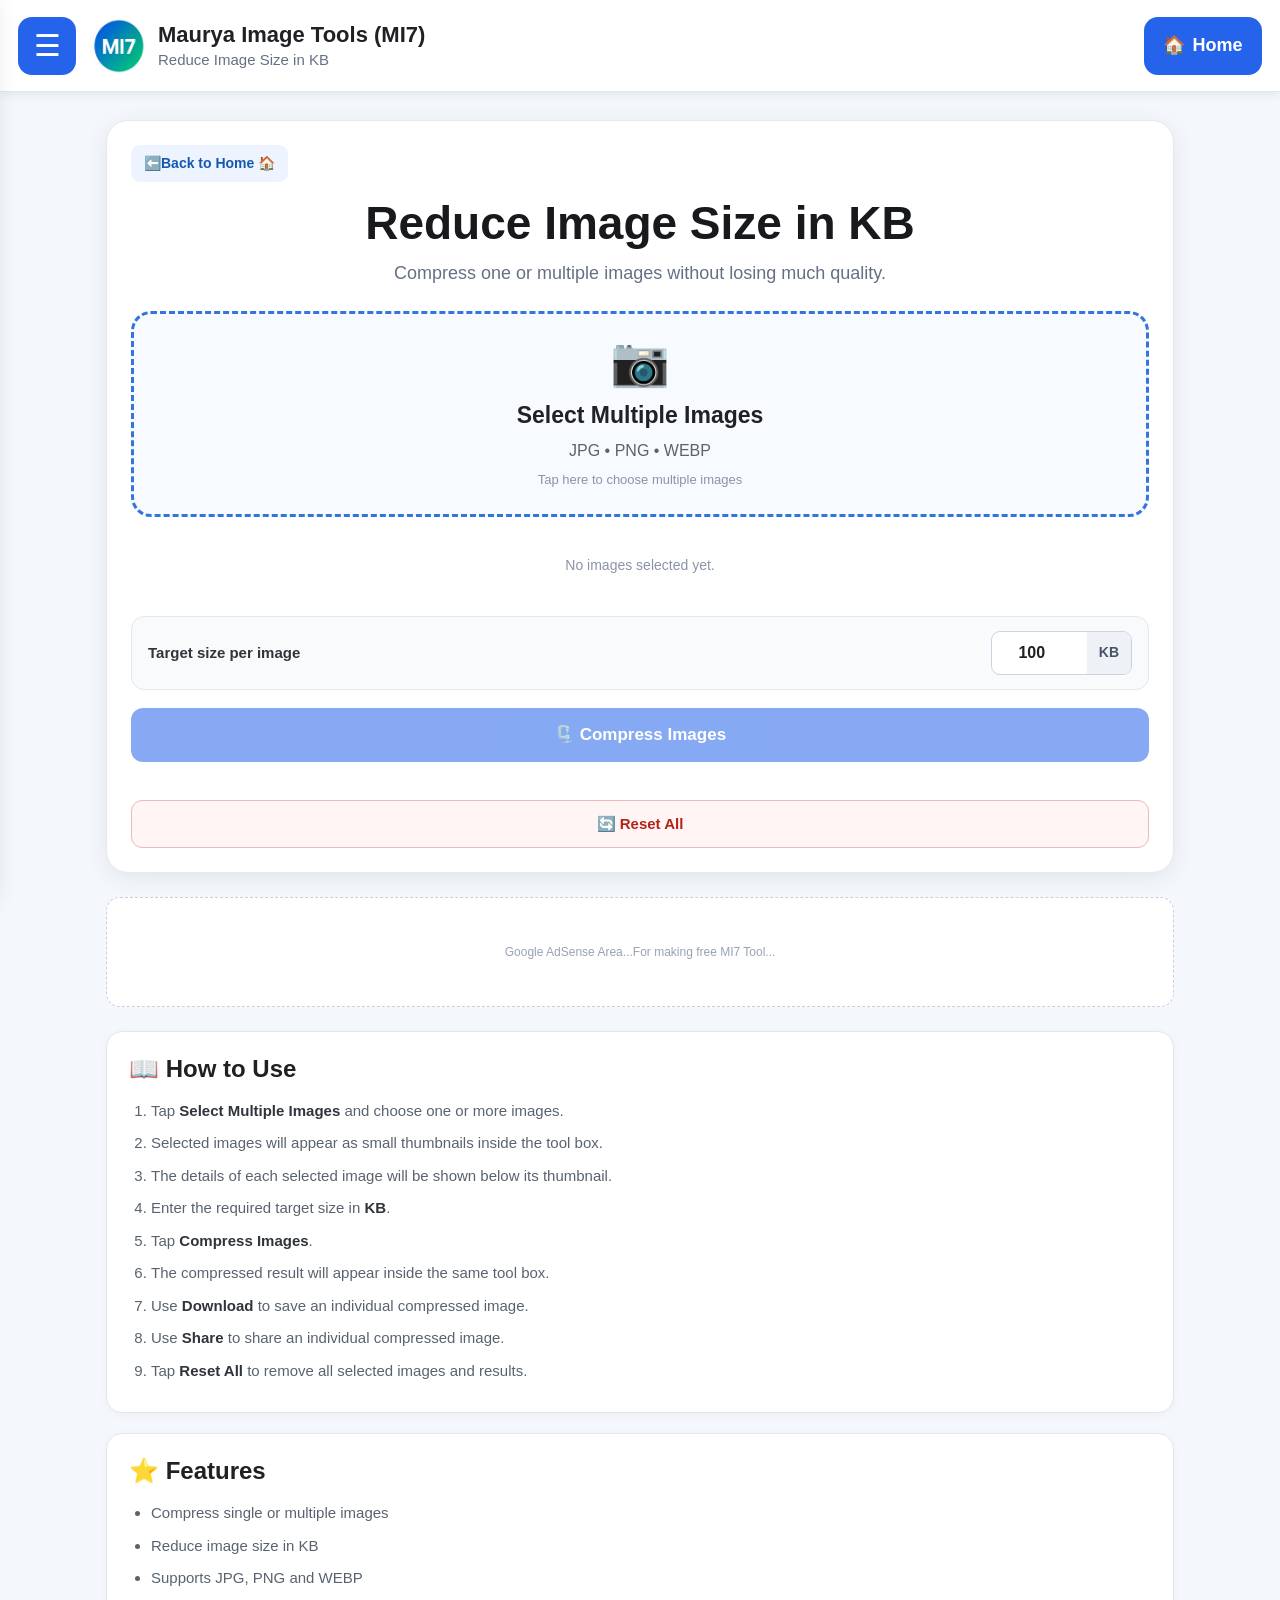
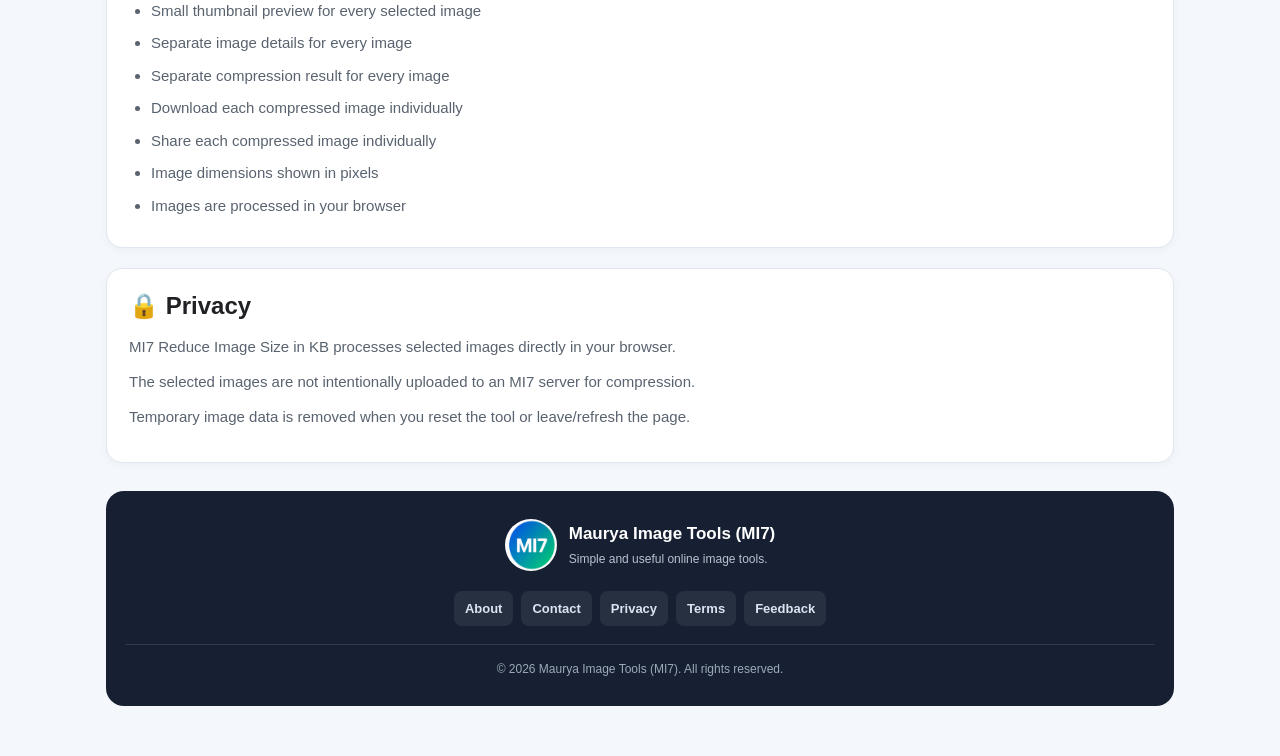
==== commit 4677e6a3: "Update back link text with emoji" ====
--- a/compress-image.html
+++ b/compress-image.html
@@ -257,8 +257,8 @@
             class="mi7-back"
         >
 
-            ← Back to Home
-
+            ⬅️Back to Home 🏠
+ 
         </a>
 
 
